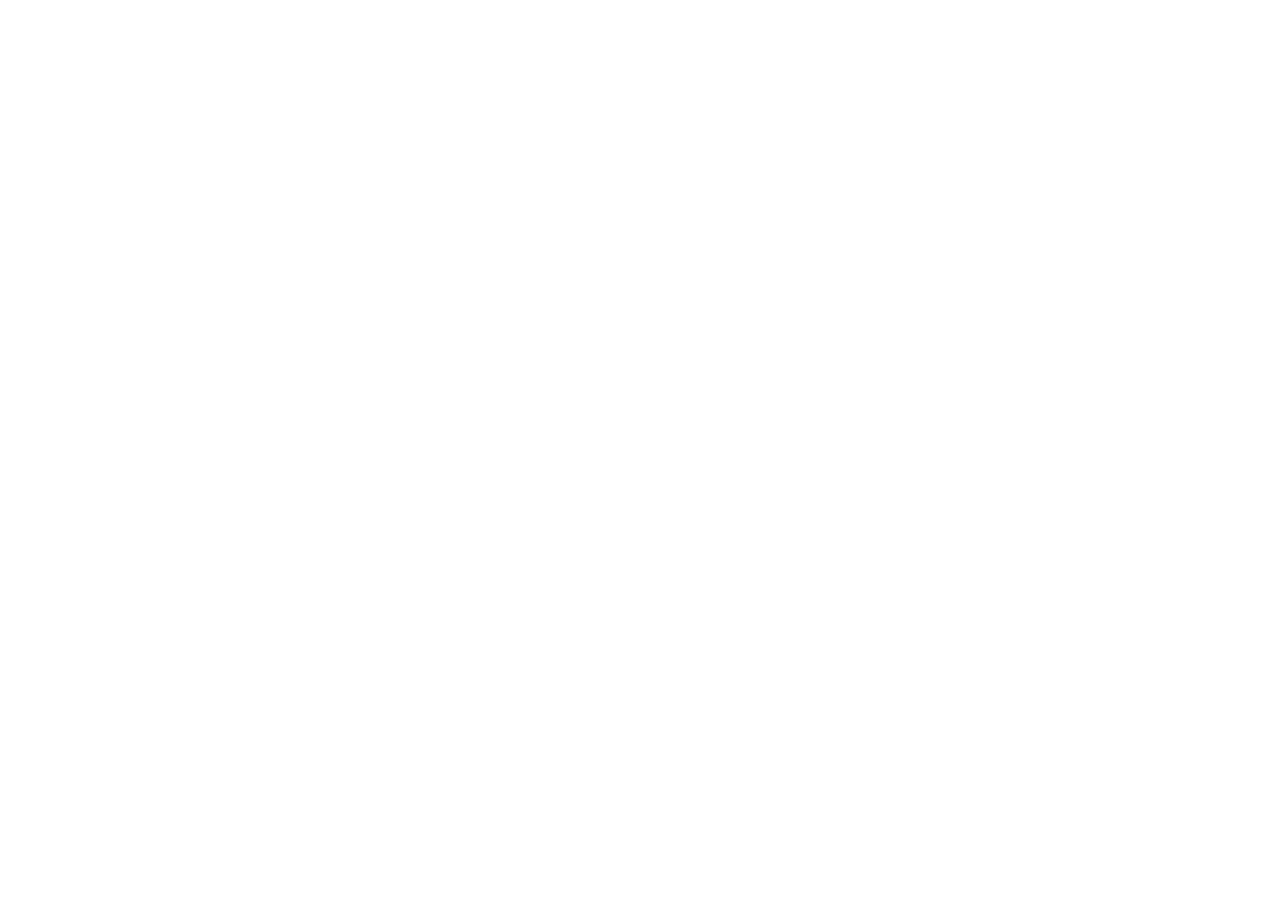
==== index.html @ 582808a6 "sto start" ====
<!DOCTYPE html>
<html lang="en">

<head>
    <meta charset="UTF-8">
    <meta http-equiv="X-UA-Compatible" content="IE=edge">
    <meta name="viewport" content="width=device-width, initial-scale=1.0">
    <link rel="stylesheet" href="sto.css">
    <link rel="stylesheet" href="sto-media.css">
    <title>Document</title>
</head>

<body>



</body>

</html>
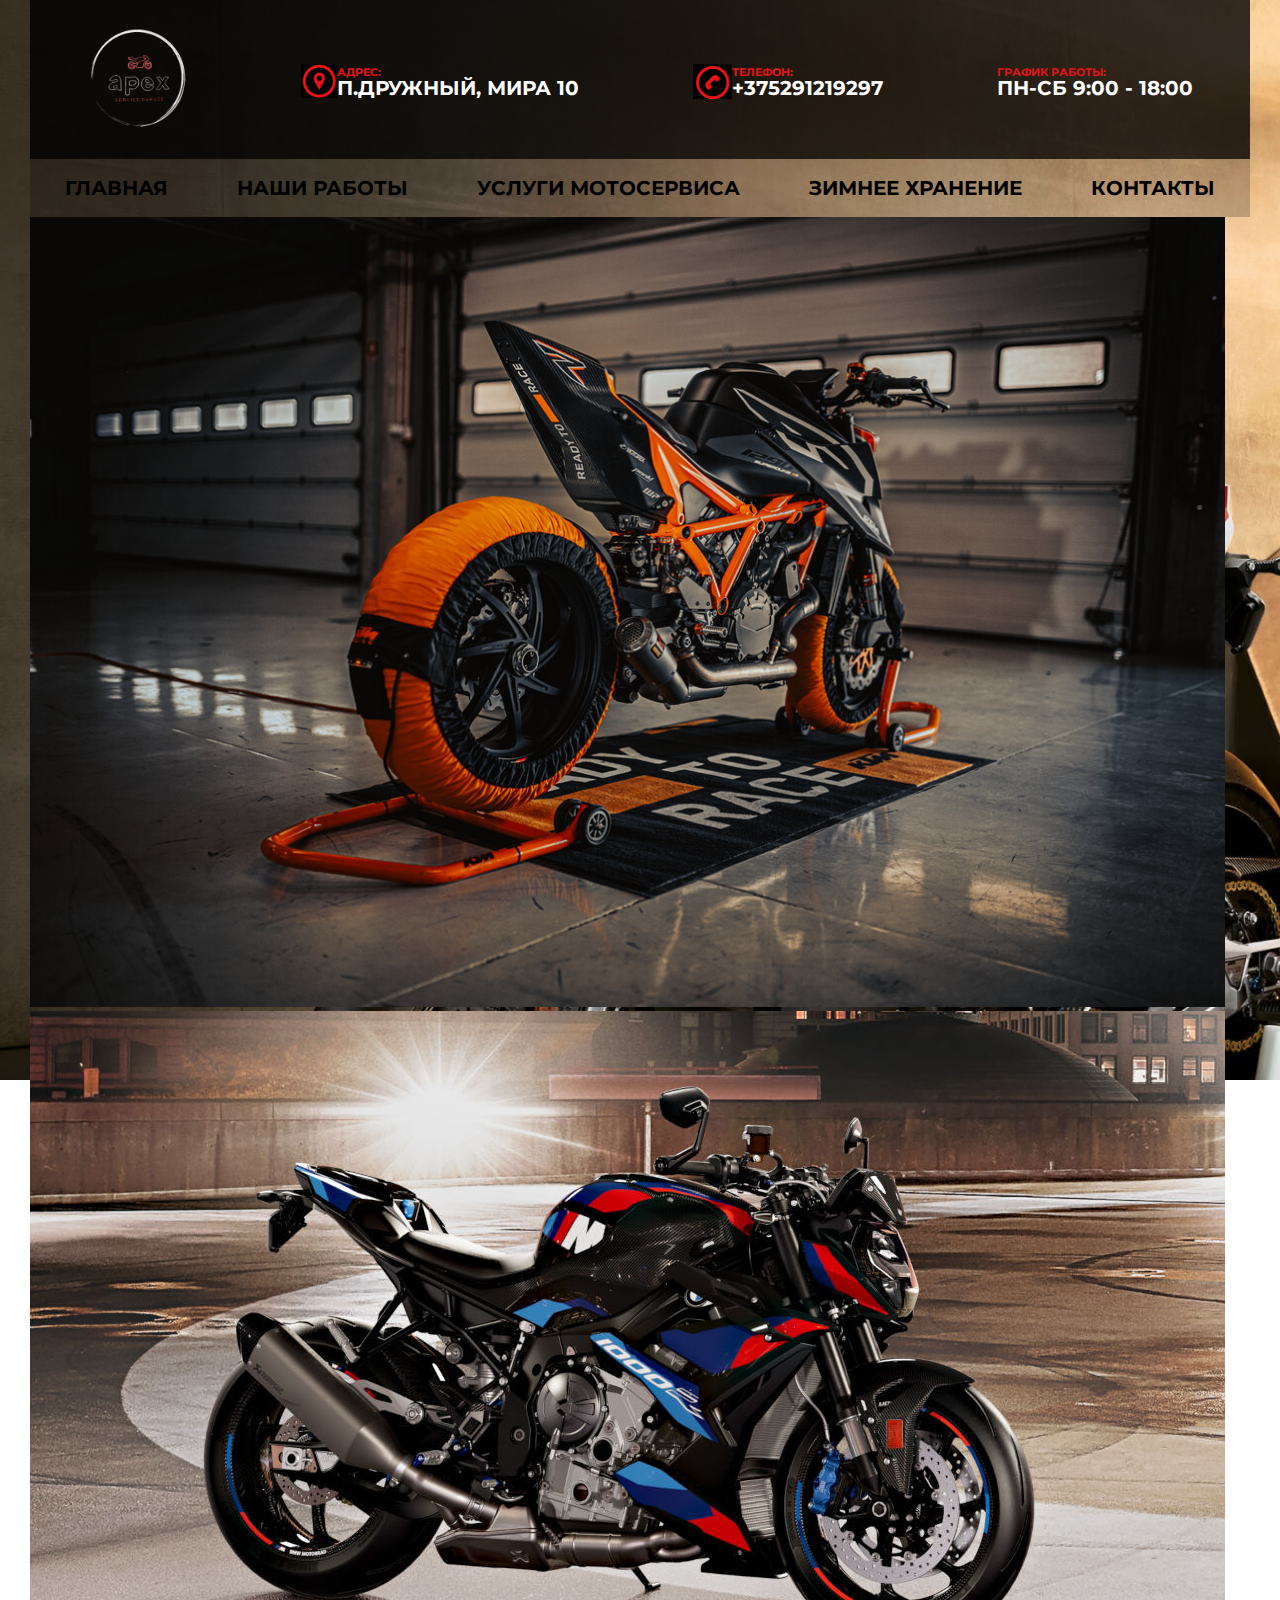
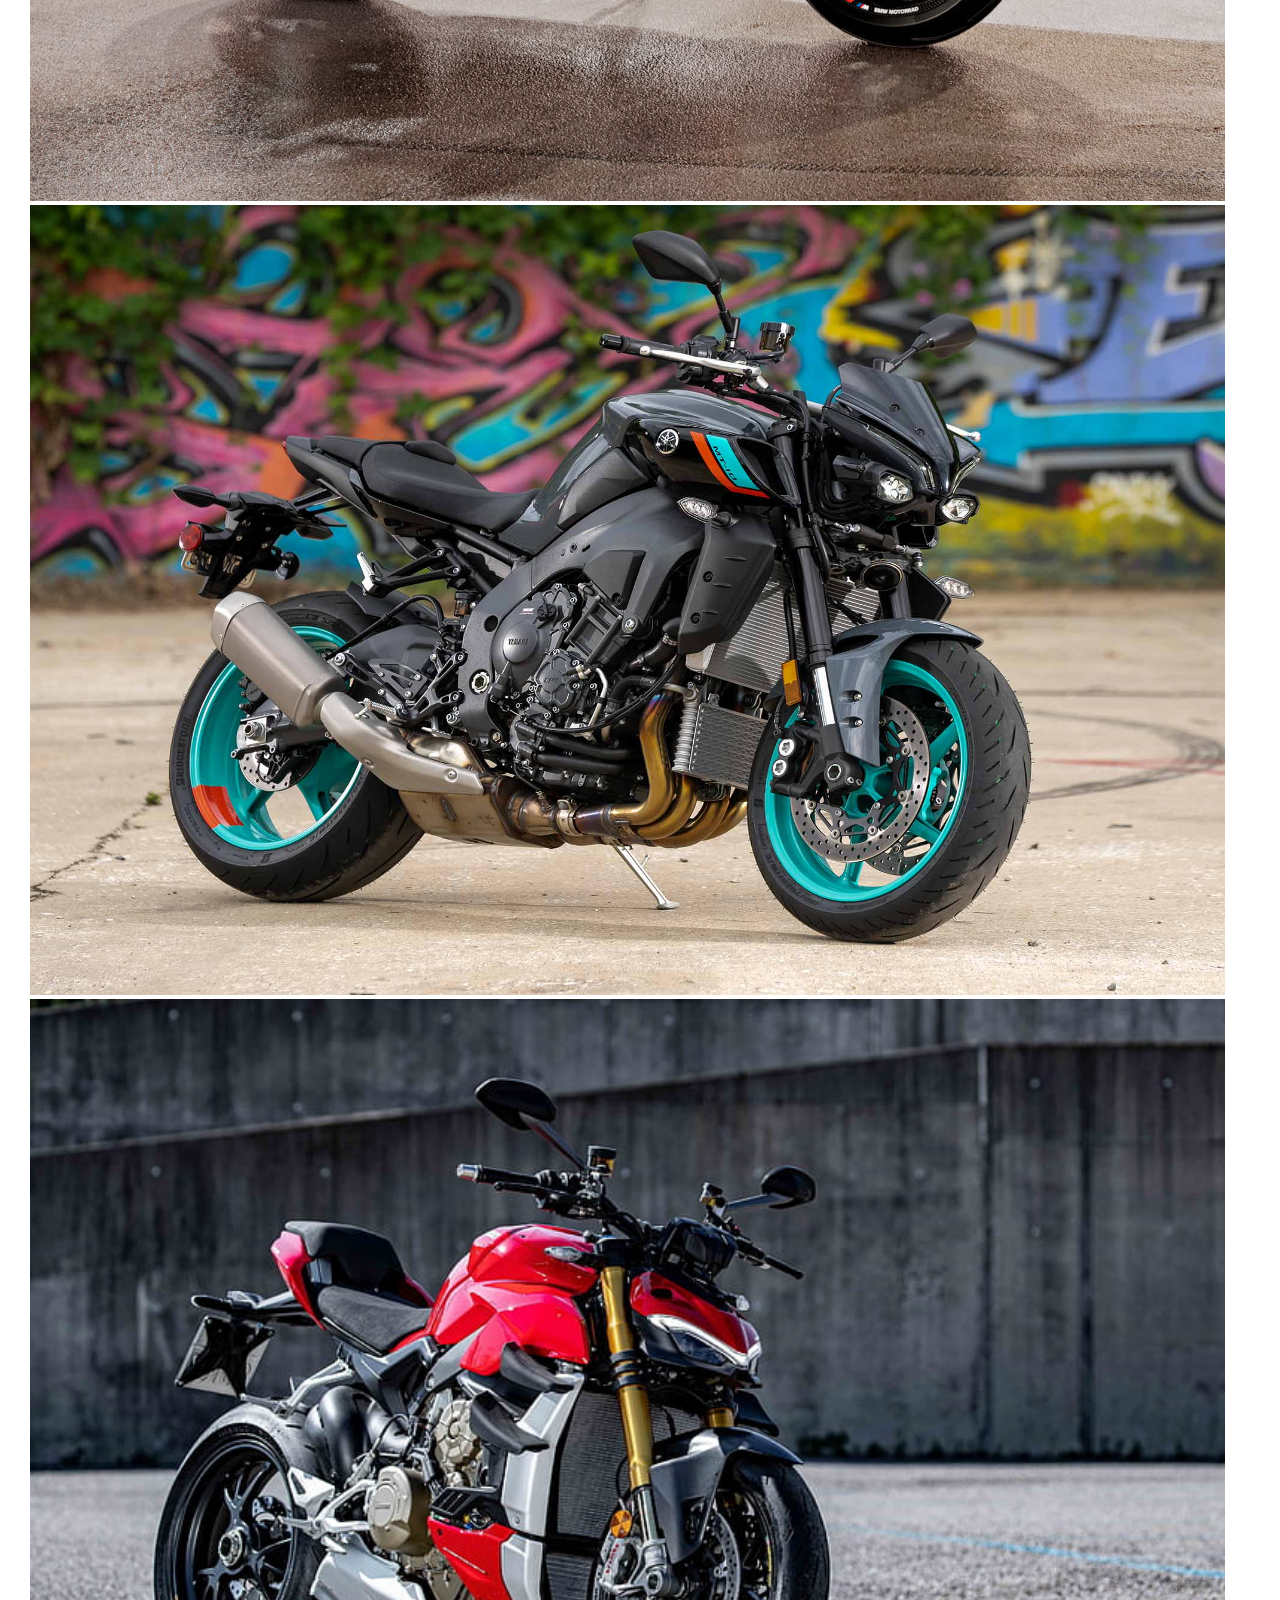
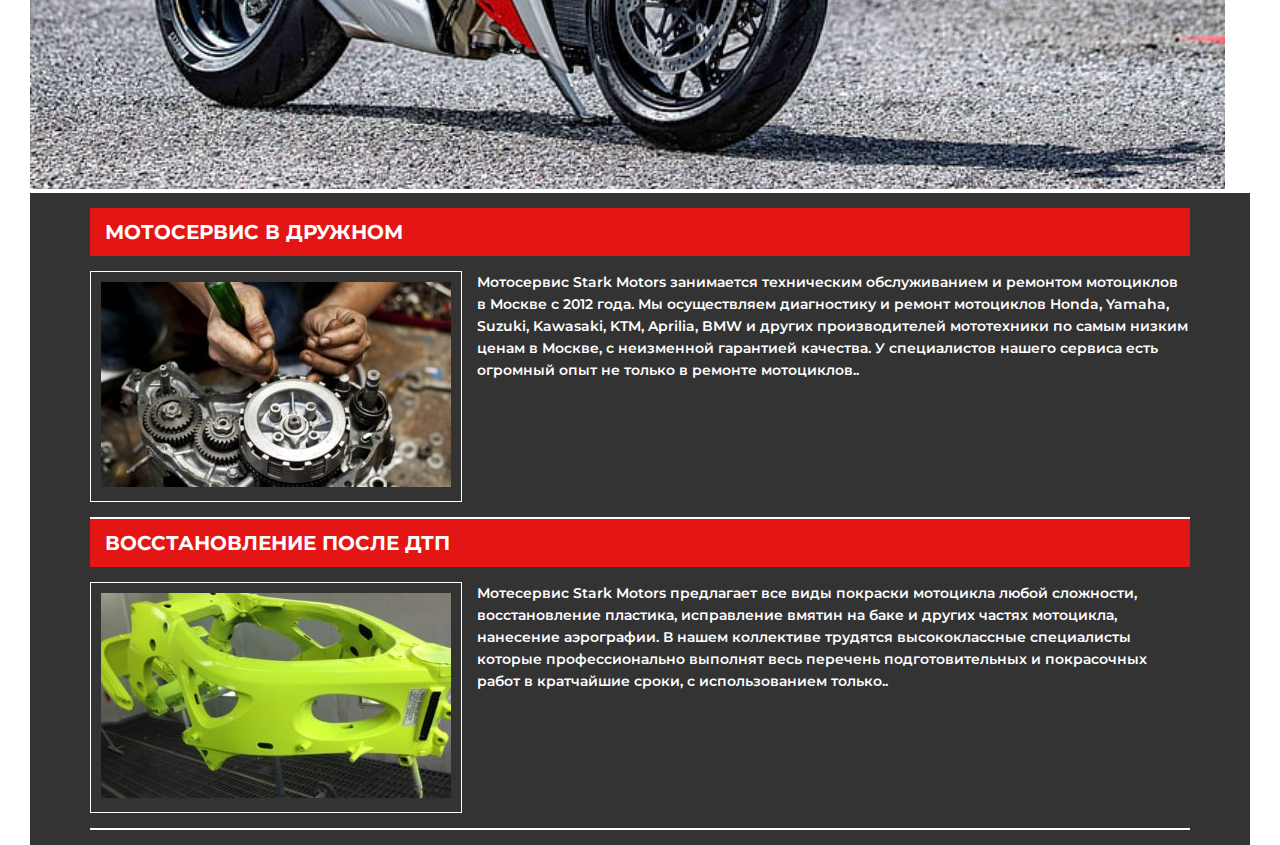
==== commit 6cb11322: "day1" ====
--- a/index.html
+++ b/index.html
@@ -5,6 +5,13 @@
     <meta charset="UTF-8">
     <meta http-equiv="X-UA-Compatible" content="IE=edge">
     <meta name="viewport" content="width=device-width, initial-scale=1.0">
+    <link href="https://cdn.jsdelivr.net/npm/bootstrap@5.0.2/dist/css/bootstrap.min.css" rel="stylesheet"
+        integrity="sha384-EVSTQN3/azprG1Anm3QDgpJLIm9Nao0Yz1ztcQTwFspd3yD65VohhpuuCOmLASjC" crossorigin="anonymous">
+    <link rel="preconnect" href="https://fonts.googleapis.com">
+    <link rel="preconnect" href="https://fonts.gstatic.com" crossorigin>
+    <link
+        href="https://fonts.googleapis.com/css2?family=Montserrat:wght@100;200;300;400;500;600;700&family=Poppins:wght@600&display=swap"
+        rel="stylesheet">
     <link rel="stylesheet" href="sto.css">
     <link rel="stylesheet" href="sto-media.css">
     <title>Document</title>
@@ -12,6 +19,133 @@
 
 <body>
 
+    <div class="container">
+        <header>
+            <div class="contacts">
+                <ul>
+                    <li>
+                        <div class="logo">
+                            <img src="img/logo22-PhotoRoom.png-PhotoRoom.png" alt="logo">
+                        </div>
+                    </li>
+                    <li>
+                        <div class="adress">
+                            <img src="img/logo 5.png" alt="logo5">
+                            <div class="adress2">
+                                <p>Адрес:</p>
+                                <a href="https://goo.gl/maps/SsUKErSjeimvPXAj9">
+                                    <h3>п.Дружный, Мира 10</h3>
+                                </a>
+                            </div>
+                        </div>
+                    </li>
+                    <li>
+                        <div class="tel">
+                            <img src="img/logo 6.png" alt="logo6">
+                            <div class="tel2">
+                                <p>Телефон:</p>
+                                <a href="tel:+375291219297">
+                                    <h3>+375291219297</h3>
+                                </a>
+                            </div>
+                        </div>
+                    </li>
+                    <li>
+                        <p>График работы:</p>
+                        <h3>ПН-СБ 9:00 - 18:00</h3>
+                    </li>
+                </ul>
+
+            </div>
+
+            <nav>
+                <ol>
+                    <li>
+                        <h2>Главная</h2>
+                    </li>
+                    <li>
+                        <h2>Наши работы</h2>
+                    </li>
+                    <li>
+                        <h2>Услуги мотосервиса</h2>
+                    </li>
+                    <li>
+                        <h2>Зимнее хранение</h2>
+                    </li>
+                    <li>
+                        <h2>Контакты</h2>
+                    </li>
+                </ol>
+            </nav>
+
+        </header>
+
+        <main>
+            <div id="carouselExampleSlidesOnly" class="carousel slide" data-bs-ride="carousel">
+                <div class="carousel-inner">
+                    <div class="carousel-item active">
+                        <img src="img/ktm2.jpg" class="d-block w-100" id="car-img" alt="img">
+                    </div>
+                    <div class="carousel-item">
+                        <img src="img/s1000rm.jpg" class="d-block w-100" id="car-img" alt="img">
+                    </div>
+                    <div class="carousel-item">
+                        <img src="img/mt10.jpg" class="d-block w-100" id="car-img" alt="img">
+                    </div>
+                    <div class="carousel-item">
+                        <img src="img/duc.jpg" class="d-block w-100" id="car-img" alt="img">
+                    </div>
+                </div>
+            </div>
+        </main>
+
+        <section>
+            <div class="left">
+                <div class="left-top">
+                    <h2>МОТОСЕРВИС В ДРУЖНОМ</h2>
+                </div>
+                <div class="left-bottom">
+                    <div class="left-bottom-img"><img src="img/engine.jpg" alt="img"></div>
+
+                    <p>Мотосервис Stark Motors занимается
+                        техническим обслуживанием и ремонтом
+                        мотоциклов в Москве с 2012 года. Мы
+                        осуществляем диагностику и ремонт мотоциклов
+                        Honda, Yamaha, Suzuki, Kawasaki, KTM, Aprilia,
+                        BMW и других производителей мототехники по
+                        самым низким ценам в Москве, с неизменной
+                        гарантией качества. У специалистов нашего
+                        сервиса есть огромный опыт не только в ремонте
+                        мотоциклов..</p>
+                </div>
+            </div>
+            <div class="left">
+                <div class="left-top">
+                    <h2>ВОССТАНОВЛЕНИЕ ПОСЛЕ ДТП</h2>
+                </div>
+                <div class="left-bottom">
+                    <div class="left-bottom-img"><img src="img/rama.jpg" alt="img"></div>
+
+                    <p>Мотесервис Stark Motors предлагает все виды
+                        покраски мотоцикла любой сложности, восстановление
+                        пластика, исправление вмятин на баке и других
+                        частях мотоцикла, нанесение аэрографии. В нашем
+                        коллективе трудятся высококлассные специалисты
+                        которые профессионально выполнят весь перечень
+                        подготовительных и покрасочных работ в кратчайшие
+                        сроки, с использованием только..</p>
+                </div>
+
+            </div>
+            <div class="right"></div>
+        </section>
+    </div>
+
+
+
+    <script src="https://cdn.jsdelivr.net/npm/bootstrap@5.0.2/dist/js/bootstrap.bundle.min.js"
+        integrity="sha384-MrcW6ZMFYlzcLA8Nl+NtUVF0sA7MsXsP1UyJoMp4YLEuNSfAP+JcXn/tWtIaxVXM"
+        crossorigin="anonymous"></script>
 
 
 </body>
--- a/sto.css
+++ b/sto.css
@@ -0,0 +1,154 @@
+* {
+  margin: 0;
+  padding: 0;
+  box-sizing: border-box;
+}
+
+h1 {
+  font-size: 20px;
+  color: #ffffff;
+  text-transform: uppercase;
+  font-family: "Montserrat";
+  font-weight: 400;
+  font-style: normal;
+}
+
+h2 {
+  font-size: 20px;
+  line-height: 18px;
+  margin: 0;
+  text-transform: uppercase;
+  font-family: "Montserrat";
+  color: black;
+}
+
+h3 {
+  color: #fff;
+  font-size: 20px;
+  line-height: 18px;
+  text-transform: uppercase;
+  font-family: "Montserrat";
+}
+
+a {
+  text-decoration: none;
+}
+
+p {
+  margin: 0;
+  padding: 0;
+}
+
+body {
+  background: url(img/pxfuel.jpg) no-repeat;
+  background-size: auto;
+  background-attachment: fixed;
+}
+
+.logo img {
+  width: 100px;
+}
+
+.container {
+  max-width: 1220px;
+  margin: 0 auto;
+}
+
+.contacts {
+  background: rgb(0 0 0 / 80%);
+  padding: 28px 0 25px;
+  /* box-shadow: 0 0 4px rgb(0 0 0 / 40%); */
+}
+.contacts ul {
+  list-style-type: none;
+  display: flex;
+  align-items: center;
+  justify-content: space-around;
+}
+
+.adress {
+  display: flex;
+  align-items: center;
+}
+
+.adress:hover {
+  transform: scale(1.1);
+  transition: 1s;
+}
+
+.tel {
+  display: flex;
+  align-items: center;
+}
+.contacts p {
+  color: #e41515;
+  font-size: 11px;
+  font-weight: 700;
+  text-transform: uppercase;
+  font-family: "Montserrat";
+}
+
+nav {
+  background: rgb(6 6 6 / 22%);
+  /* box-shadow: 0 0 4px rgb(0 0 0 / 40%); */
+  padding: 20px 0;
+}
+
+nav h2:hover {
+  color: #e41515;
+  cursor: pointer;
+  transition: 0.5s;
+}
+
+nav ol {
+  display: flex;
+  justify-content: space-around;
+  margin: 0%;
+}
+
+nav li {
+  list-style-type: none;
+}
+
+#car-img {
+  width: 1195px;
+  height: 790px;
+}
+
+/* section */
+
+section h2 {
+  color: #ffffff;
+}
+.left-top {
+  background: #e41515;
+  padding: 15px;
+}
+
+section {
+  background: rgb(0 0 0 / 80%);
+  padding: 15px 60px;
+}
+
+section p {
+  font-size: 14px;
+  line-height: 22px;
+  font-weight: 600;
+  color: #ffffff;
+  font-family: "Montserrat";
+}
+
+.left-bottom {
+  padding: 15px 0px;
+  display: flex;
+}
+
+.left-bottom-img {
+  border: solid 1px white;
+  padding: 10px;
+  margin-right: 15px;
+}
+
+.left {
+  border-bottom: 2px solid white;
+}
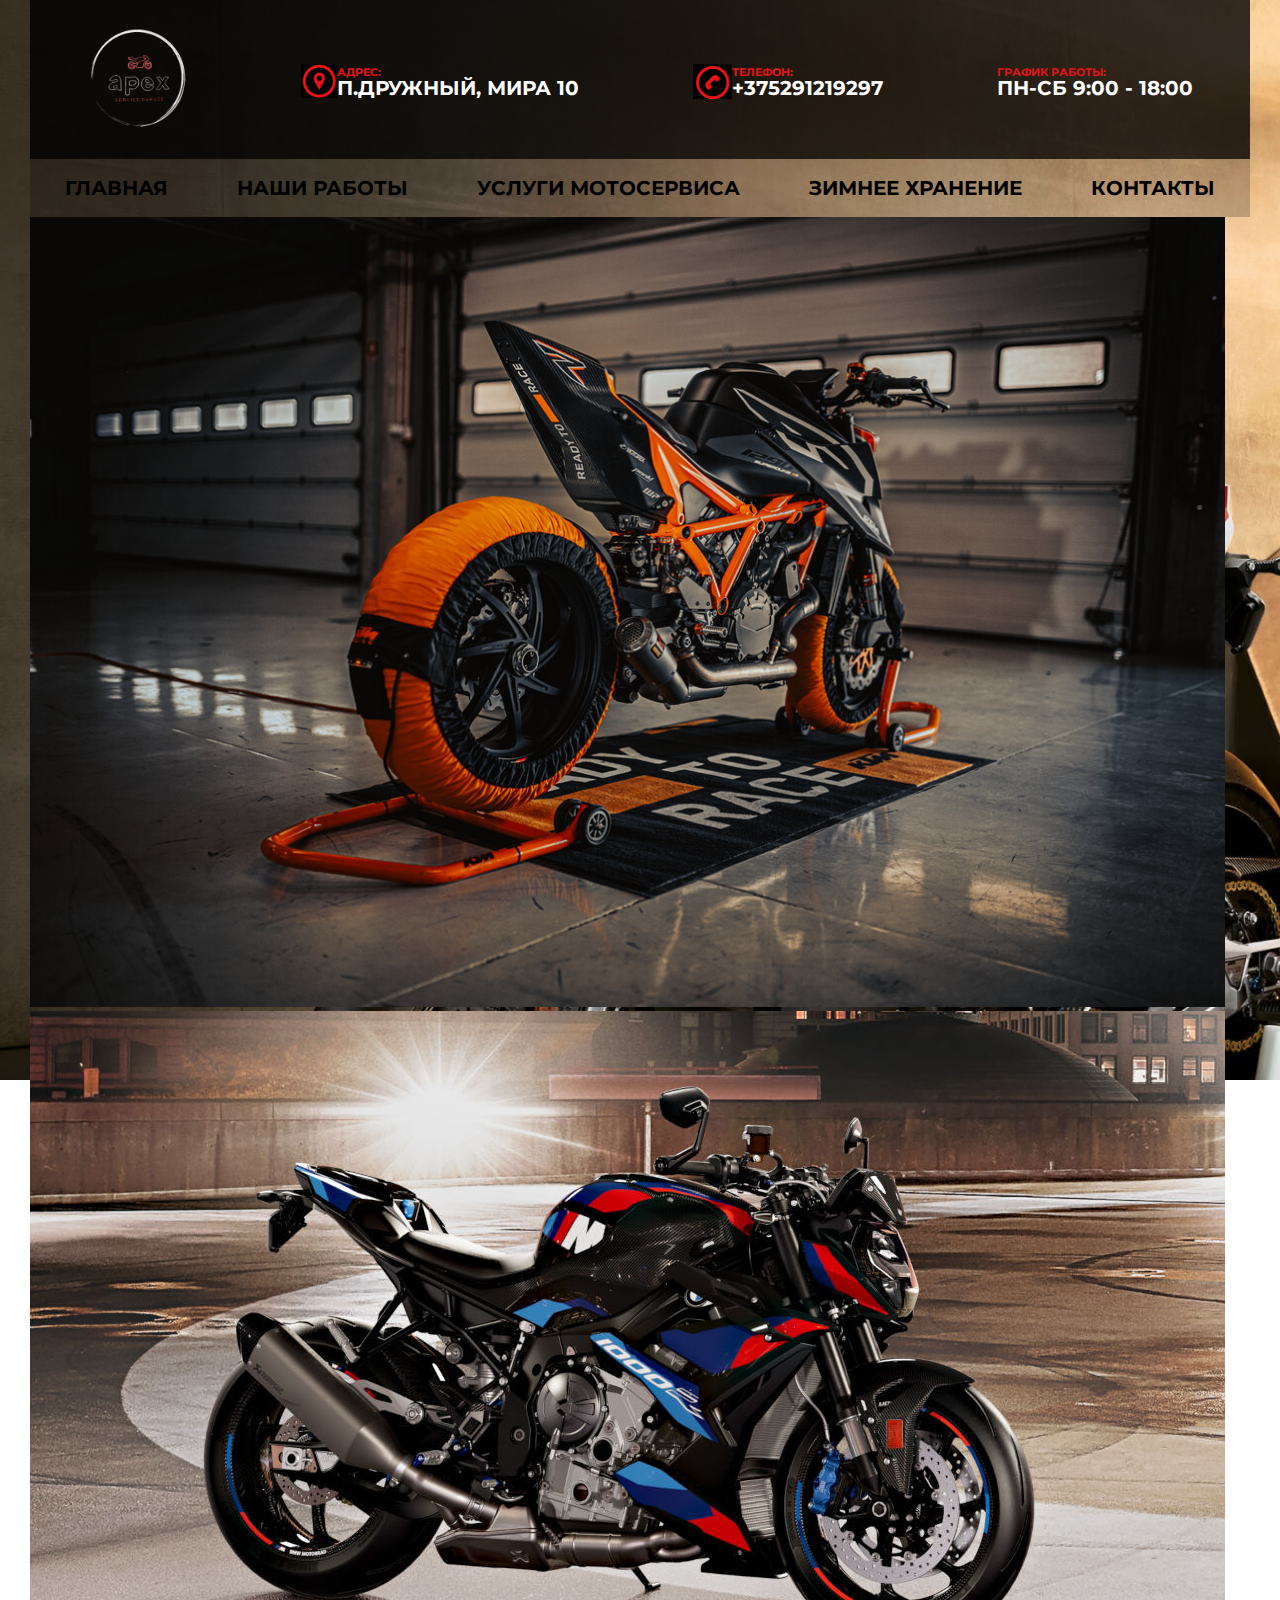
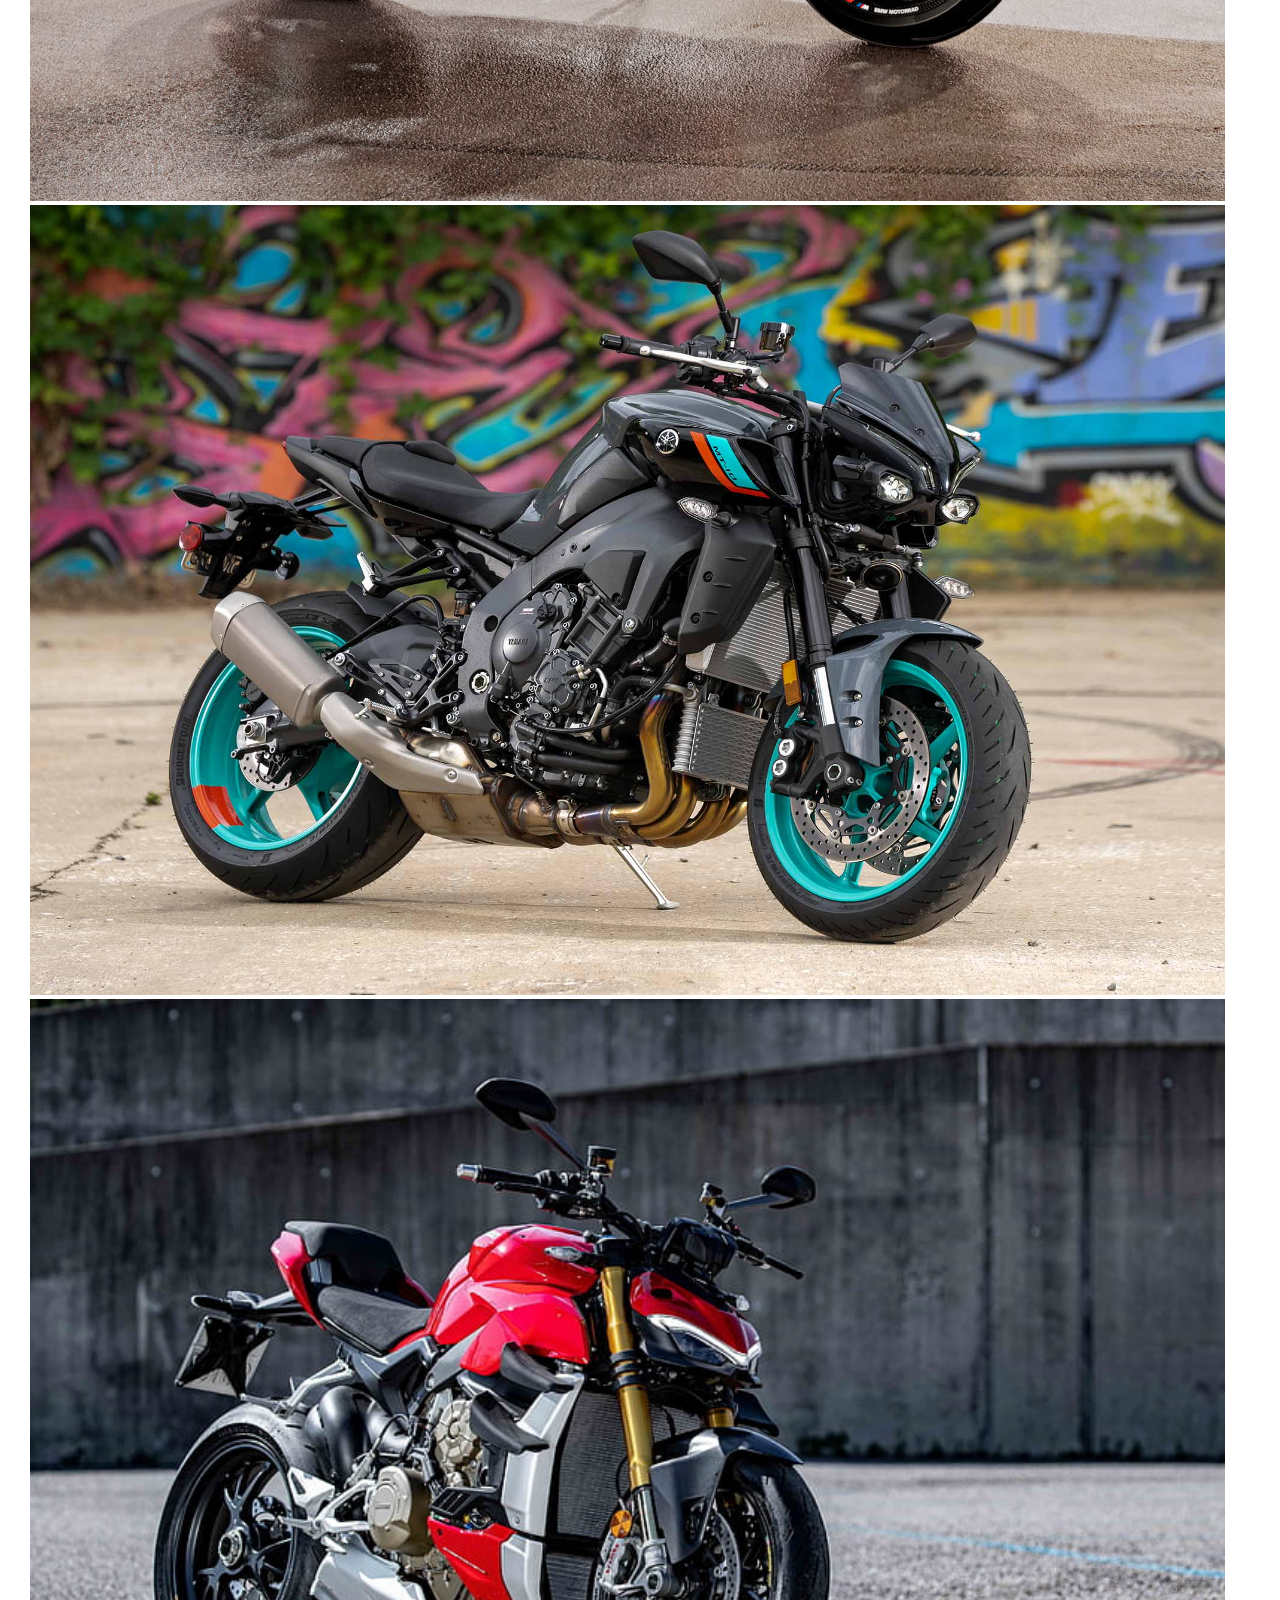
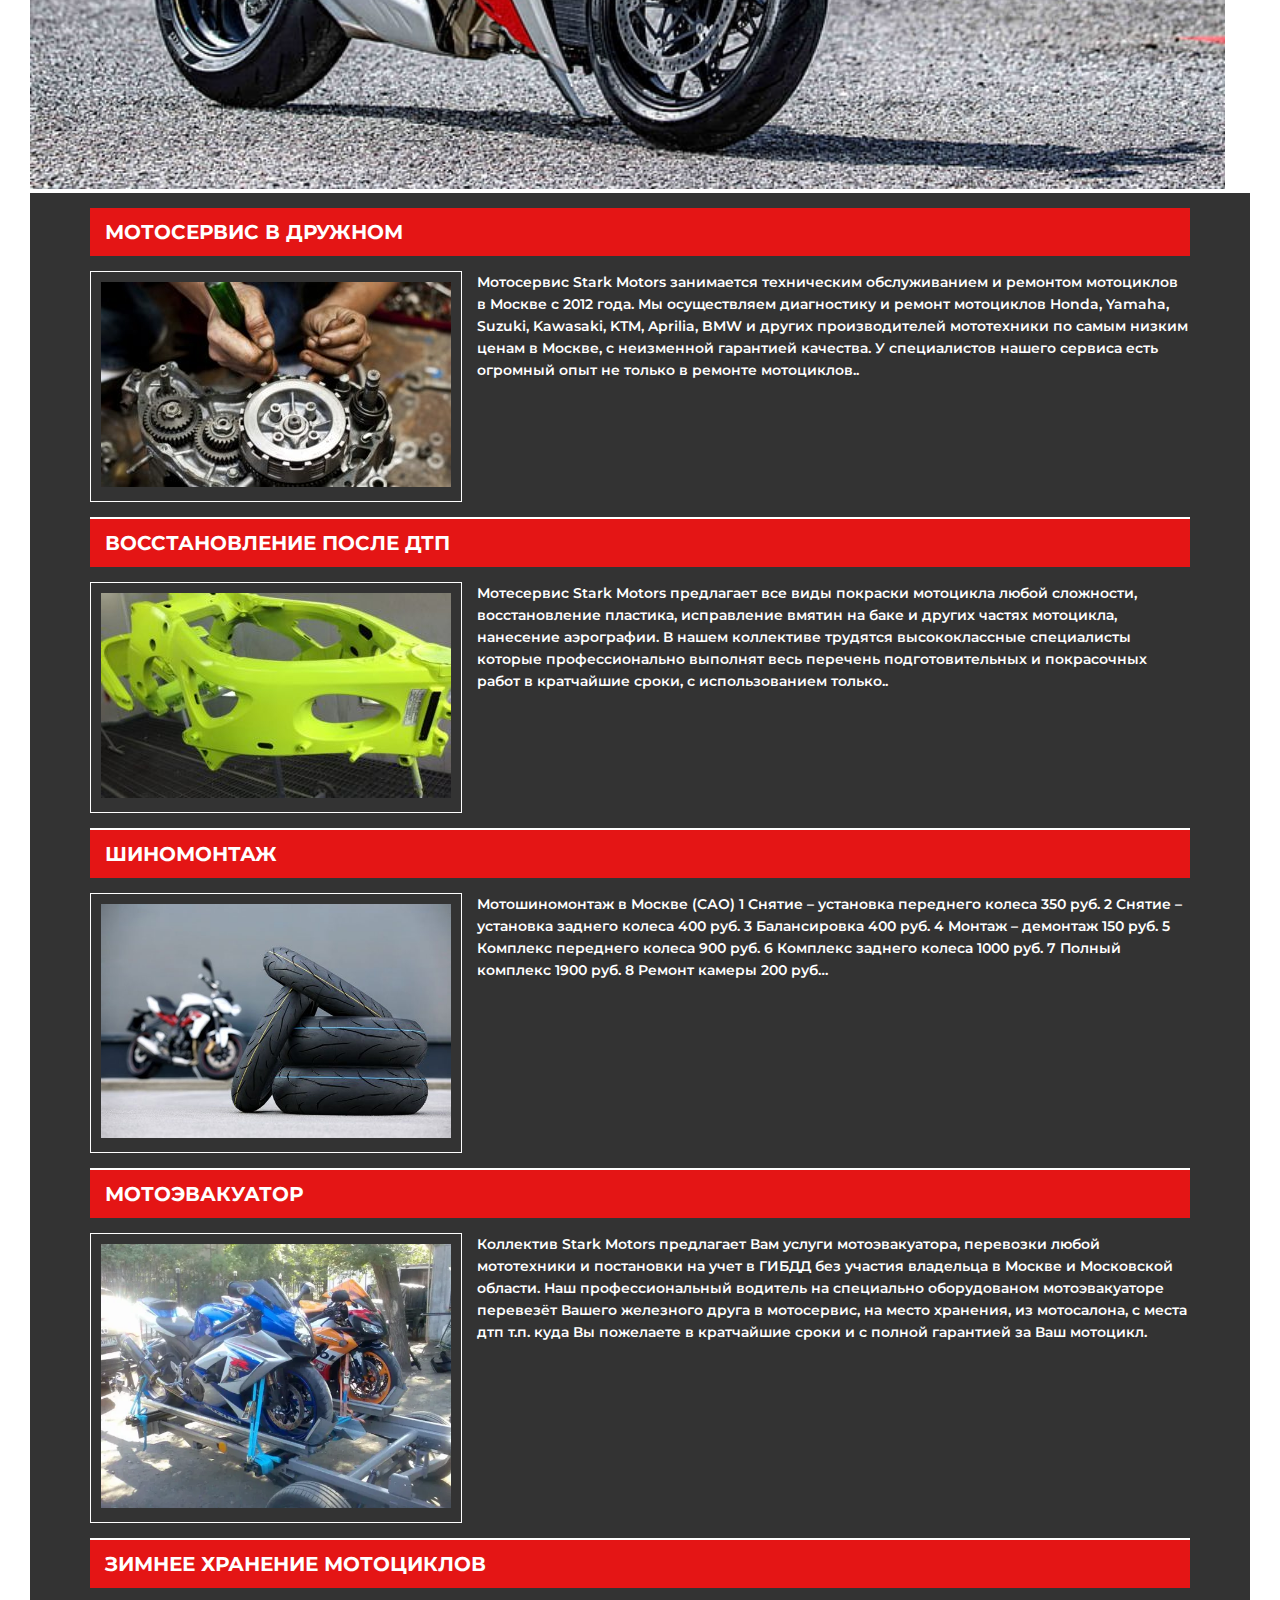
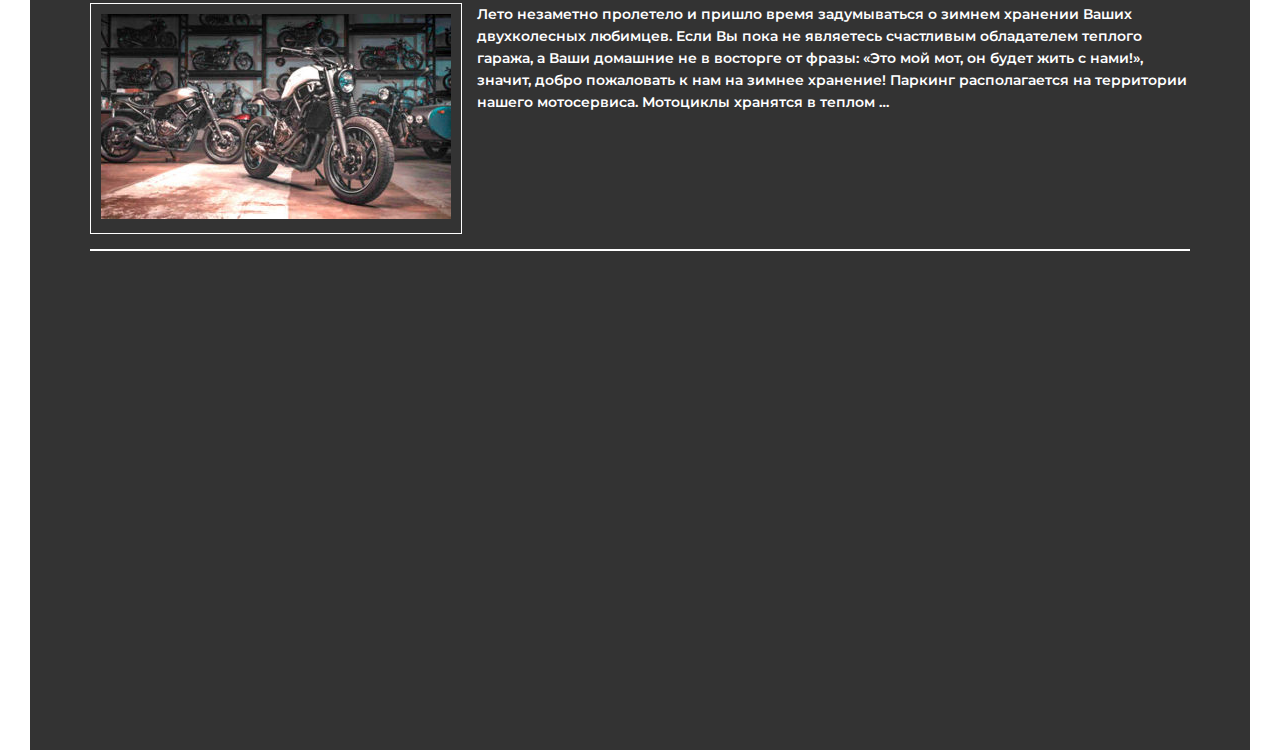
==== commit bb82bc06: "day3" ====
--- a/index.html
+++ b/index.html
@@ -137,7 +137,72 @@
                 </div>
 
             </div>
+            <div class="left">
+                <div class="left-top">
+                    <h2>ШИНОМОНТАЖ</h2>
+                </div>
+                <div class="left-bottom">
+                    <div class="left-bottom-img"><img src="img/motoshinomontazh.jpg" alt="img"></div>
+
+                    <p> Мотошиномонтаж в Москве (САО)
+                        1 Снятие – установка переднего колеса 350 руб.
+                        2 Снятие – установка заднего колеса 400 руб.
+                        3 Балансировка 400 руб.
+                        4 Монтаж – демонтаж 150 руб.
+                        5 Комплекс переднего колеса 900 руб.
+                        6 Комплекс заднего колеса 1000 руб.
+                        7 Полный комплекс 1900 руб.
+                        8 Ремонт камеры 200 руб…</p>
+                </div>
+
+            </div>
+            <div class="left">
+                <div class="left-top">
+                    <h2>МОТОЭВАКУАТОР</h2>
+                </div>
+                <div class="left-bottom">
+                    <div class="left-bottom-img"><img src="img/eva.webp" alt="img"></div>
+
+                    <p>Коллектив Stark Motors предлагает Вам услуги
+                        мотоэвакуатора, перевозки любой мототехники
+                        и постановки на учет в ГИБДД без участия владельца
+                        в Москве и Московской области.
+                        Наш профессиональный водитель на
+                        специально оборудованом мотоэвакуаторе
+                        перевезёт Вашего железного друга в мотосервис,
+                        на место хранения, из мотосалона, с места дтп т.п.
+                        куда Вы пожелаете в кратчайшие сроки и с полной
+                        гарантией за Ваш мотоцикл.</p>
+                </div>
+
+            </div>
+            <div class="left">
+                <div class="left-top">
+                    <h2>ЗИМНЕЕ ХРАНЕНИЕ МОТОЦИКЛОВ</h2>
+                </div>
+                <div class="left-bottom">
+                    <div class="left-bottom-img"><img src="img/zima.jpg" alt="img"></div>
+
+                    <p>Лето незаметно пролетело и пришло время задумываться
+                        о зимнем хранении Ваших двухколесных любимцев. Если
+                        Вы пока не являетесь счастливым обладателем теплого
+                        гаража, а Ваши домашние не в восторге от фразы: «Это
+                        мой мот, он будет жить с нами!», значит, добро пожаловать
+                        к нам на зимнее хранение!
+                        Паркинг располагается на территории нашего мотосервиса.
+                        Мотоциклы хранятся в теплом …</p>
+                </div>
+
+            </div>
+
             <div class="right"></div>
+        </section>
+
+        <section>
+            <iframe
+                src="https://www.google.com/maps/embed?pb=!1m18!1m12!1m3!1d2865.14614482504!2d27.896609064394834!3d53.628137601028406!2m3!1f0!2f0!3f0!3m2!1i1024!2i768!4f13.1!3m3!1m2!1s0x46da271d6e1a1103%3A0xaaaa2c0c38eb1a91!2z0JzQvtGC0L4g0KHQotCeICLQkNCf0JXQmtChIg!5e1!3m2!1sru!2sby!4v1687681843131!5m2!1sru!2sby"
+                width="100%" height="450" style="border:0;" allowfullscreen="" loading="lazy"
+                referrerpolicy="no-referrer-when-downgrade"></iframe>
         </section>
     </div>
 
--- a/sto.css
+++ b/sto.css
@@ -72,6 +72,11 @@
 }
 
 .adress:hover {
+  transform: scale(1.1);
+  transition: 1s;
+}
+
+.tel:hover {
   transform: scale(1.1);
   transition: 1s;
 }
@@ -152,3 +157,7 @@
 .left {
   border-bottom: 2px solid white;
 }
+
+.left-bottom-img img {
+  width: 350px;
+}
